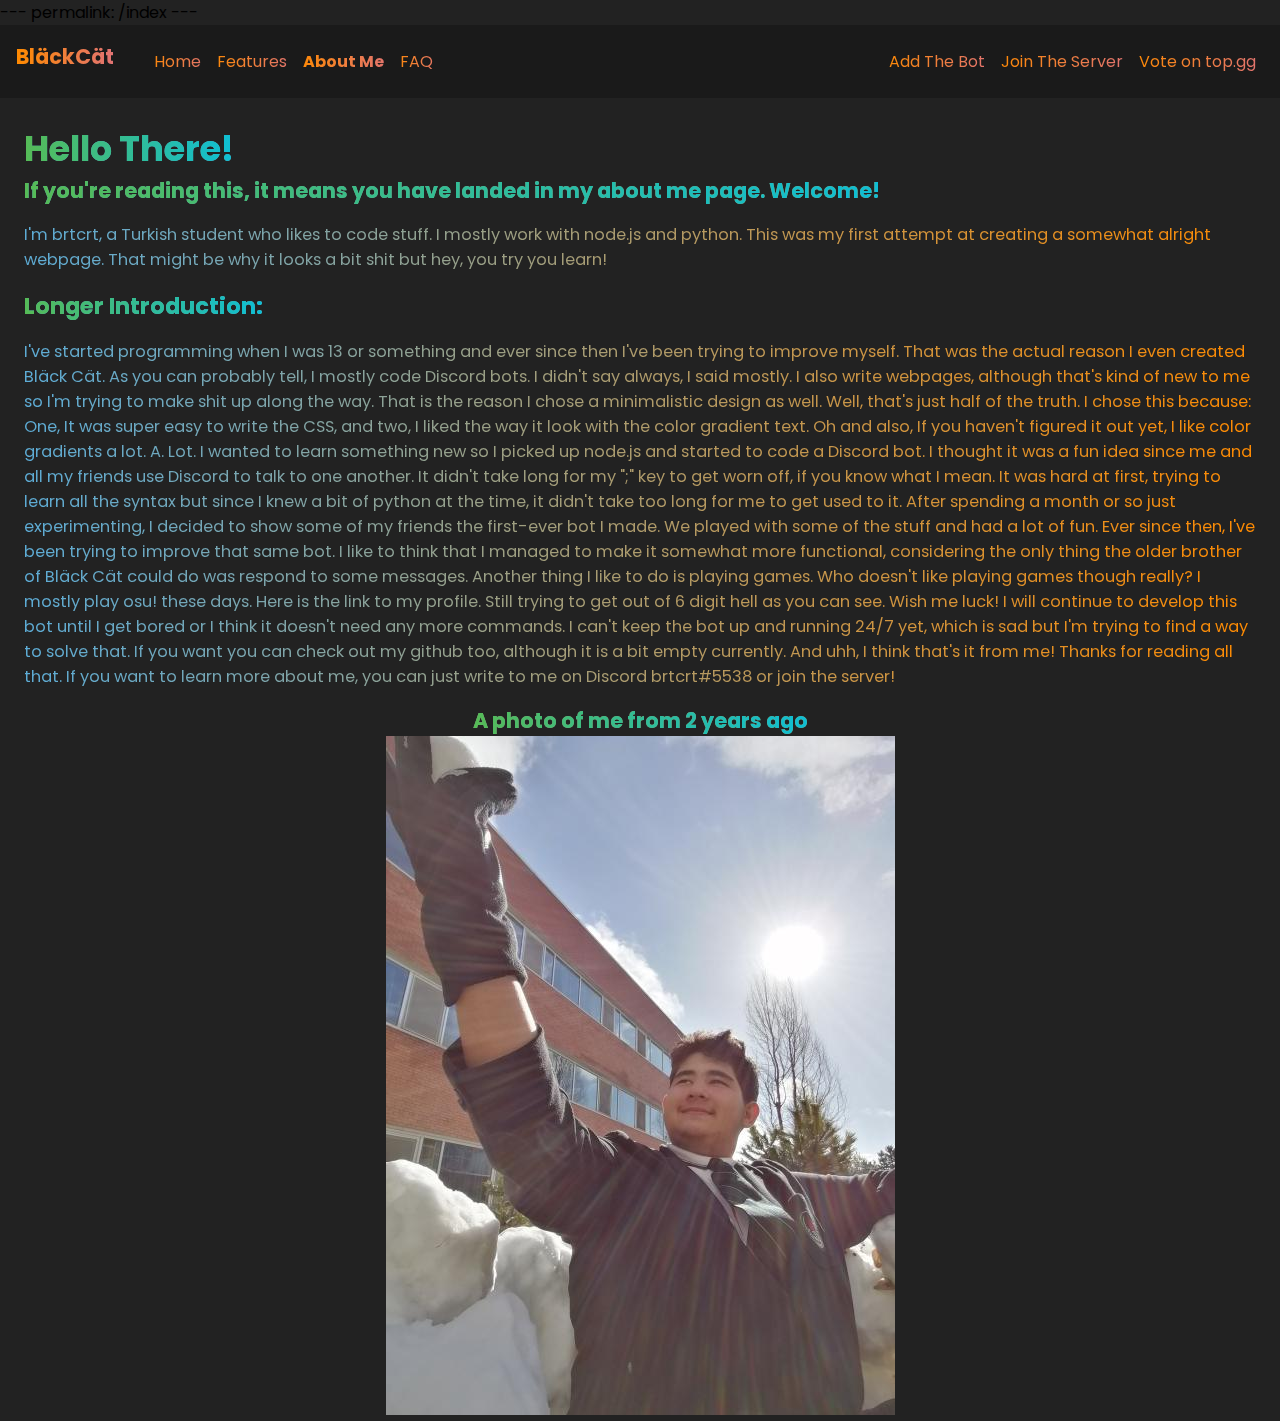
==== about.html @ ab4aa780 "Update about.html" ====
---
permalink: /index
---
<!DOCTYPE html>
<html lang="en">
    <head>
        <meta charset="UTF-8">
        <meta http-equiv="X-UA-Compatible" content="IE=edge">
        <meta name="viewport" content="width=device-width, initial-scale=1.0">
        <title>Bläck Cät Discord Bot</title>
        <link rel="stylesheet" href="css/about.css">
        <link rel = "icon" href ="images/logo-circle.png"> 
    </head>
<body>
        <div class="navbar">
            <div class="container">
                <a class="logo" href="index.html">Bläck<span>Cät</span></a>
                <img id="mobile-cta" class="mobile-menu" src="./images/whitemenu.svg" alt="Open Navigation Menu">
                <nav>
                    <img id="mobile-exit" class="mobile-menu-exit" src="./images/exit.svg" alt="Close Navigation Menu">

                    <ul class="primary-nav">
                        <li ><a href="index.html">Home</a></li>
                        <li><a href="features.html">Features</a></li>
                        <li class="current"><a href="about.html">About Me</a></li>
                        <li><a href="faq.html">FAQ</a></li>
                    </ul>

                    <ul class="secondary-nav">
                        <li class="add-link"><a href="https://discord.com/oauth2/authorize?client_id=670266777015549980&scope=bot&permissions=8">Add The Bot</a></li>
                        <li><a href="https://discord.gg/jXQvBj4tup">Join The Server</a></li>
                        <li><a href="https://top.gg/bot/670266777015549980">Vote on top.gg</a></li>
                    </ul>
                </nav>
            </div>
        </div>

        
        <section class="about">
            <div class="container-about">
                <a href="https://www.youtube.com/watch?v=rEq1Z0bjdwc" class="hello-link">
                    <h1 class="about-title">
                        Hello There!
                    </h1><br>
                </a>
                <h3 class="about-subtitle">
                    If you're reading this, it means you have landed in my about me page. Welcome!
                </h3>
                <p class="about-short">
                    I'm brtcrt, a Turkish student who likes to code stuff. 
                    I mostly work with node.js and python.
                    This was my first attempt at creating a somewhat alright webpage.
                    That might be why it looks a bit shit but hey, you try you learn!
                </p>
                <h4 class="long-about-title">
                    Longer Introduction:
                </h4>
                <p class="about-long">
                    I've started programming when I was 13 or something and ever since then I've been trying to improve myself.
                    That was the actual reason I even created Bläck Cät. 
                    As you can probably tell, I mostly code Discord bots.
                    I didn't say always, I said mostly.
                    I also write webpages, although that's kind of new to me so I'm trying to make shit up along the way.
                    That is the reason I chose a minimalistic design as well. Well, that's just half of the truth. I chose this because:
                    One, It was super easy to write the CSS, and two, I liked the way it look with the color gradient text.
                    Oh and also, If you haven't figured it out yet, I like color gradients a lot. A. Lot.
                    I wanted to learn something new so I picked up node.js and started to code a Discord bot.
                    I thought it was a fun idea since me and all my friends use Discord to talk to one another.
                    It didn't take long for my ";" key to get worn off, if you know what I mean.
                    It was hard at first, trying to learn all the syntax but since I knew a bit of python at the time, it didn't take too long for me to get used to it.
                    After spending a month or so just experimenting, I decided to show some of my friends the first-ever bot I made. 
                    We played with some of the stuff and had a lot of fun.
                    Ever since then, I've been trying to improve that same bot.
                    I like to think that I managed to make it somewhat more functional, considering the only thing the older brother of Bläck Cät could do was
                    respond to some messages.
                    Another thing I like to do is playing games. Who doesn't like playing games though really?
                    I mostly play osu! these days. <a href="https://osu.ppy.sh/users/14934074">Here is the link to my profile.</a>
                    Still trying to get out of 6 digit hell as you can see. Wish me luck!
                    I will continue to develop this bot until I get bored or I think it doesn't need any more commands.
                    I can't keep the bot up and running 24/7 yet, which is sad but I'm trying to find a way to solve that.
                    If you want you can check out <a href="https://github.com/brtcrt">my github</a> too, although it is a bit empty currently.
                    And uhh, I think that's it from me! Thanks for reading all that.
                    If you want to learn more about me, you can just write to me on Discord brtcrt#5538 or <a class="link-server" href="https://discord.com/invite/jXQvBj4tup">join the server!</a>
                </p>
                <div class="photo">
                    <h3 class="photo-caption">A photo of me from 2 years ago</h3><br>
                    <a href="https://www.youtube.com/watch?v=5PWqt2Wg-us">
                        <img class="photo-image" src="./images/Güzel İnsan.jpeg" alt="A photo of me!">
                    </a>
                    
                </div>
                
            </div>
        </section>

        <script>

            const mobileBtn = document.getElementById("mobile-cta")
                nav = document.querySelector("nav")
                mobileBtnExit = document.getElementById("mobile-exit");

            mobileBtn.addEventListener("click", () => {
                nav.classList.add("menu-btn");
            });

            mobileBtnExit.addEventListener("click", () => {
                nav.classList.remove("menu-btn");
            });

        </script>
</body>
</html>
---- css/about.css ----
@import url("https://fonts.googleapis.com/css2?family=Poppins:wght@400;700&display=swap");
:root {
  --primary-color: #5a5a5a
;
}

body {
  background: #222222;
  margin: 0;
  font-family: "Poppins";
}

.navbar {
  background: #1a1a1a;
  padding: 1em;
}

.navbar .logo {
  text-decoration: none;
  font-weight: bold;
  background: -webkit-gradient(linear, left top, right top, from(#ff8a00), to(#e17374));
  background: linear-gradient(to right, #ff8a00 0%, #e17374 100%);
  background-clip: text;
  -webkit-background-clip: text;
  -webkit-text-fill-color: transparent;
  font-size: 1.3em;
}

.navbar .logo span {
  color: var(--primary-color);
}

.navbar nav {
  display: none;
}

.navbar .container {
  display: -webkit-box;
  display: -ms-flexbox;
  display: flex;
  place-content: space-between;
}

.navbar .mobile-menu {
  cursor: pointer;
}

a {
  color: #444444;
}

ul {
  list-style-type: none;
  margin: 0;
  padding: 0;
}

.about {
  padding-top: 1.5em;
  margin: 1em,1em;
  padding-right: 1.5em;
  margin-left: 1.5em;
}

.about .container-about {
  background: -webkit-gradient(linear, left top, right top, from(#5dacd6), to(#ff8a00));
  background: linear-gradient(to right, #5dacd6 0%, #ff8a00 100%);
  background-clip: text;
  -webkit-background-clip: text;
  -webkit-text-fill-color: transparent;
}

.about .hello-link {
  display: inline;
  text-decoration: none;
}

.about .about-title {
  font-size: 2.2em;
  display: inline;
  background: -webkit-gradient(linear, left top, right top, from(#56bb56), to(#0ebed5));
  background: linear-gradient(to right, #56bb56 0%, #0ebed5 100%);
  background-clip: text;
  -webkit-background-clip: text;
  -webkit-text-fill-color: transparent;
}

.about .about-subtitle {
  font-size: 1.3em;
  display: inline;
  background: -webkit-gradient(linear, left top, right top, from(#56bb56), to(#0ebed5));
  background: linear-gradient(to right, #56bb56 0%, #0ebed5 100%);
  background-clip: text;
  -webkit-background-clip: text;
  -webkit-text-fill-color: transparent;
}

.about .long-about-title {
  font-size: 1.4em;
  display: inline;
  background: -webkit-gradient(linear, left top, right top, from(#56bb56), to(#0ebed5));
  background: linear-gradient(to right, #56bb56 0%, #0ebed5 100%);
  background-clip: text;
  -webkit-background-clip: text;
  -webkit-text-fill-color: transparent;
}

.about .photo-caption {
  font-size: 1.3em;
  padding-top: 1.5em;
  display: inline;
  background: -webkit-gradient(linear, left top, right top, from(#56bb56), to(#0ebed5));
  background: linear-gradient(to right, #56bb56 0%, #0ebed5 100%);
  background-clip: text;
  -webkit-background-clip: text;
  -webkit-text-fill-color: transparent;
}

.about p {
  font-size: 1.02em;
  text-decoration: underline;
}

.about .photo {
  text-align: center;
}

.about .photo .photo-image {
  width: auto;
}

nav.menu-btn {
  display: block;
}

nav {
  position: fixed;
  z-index: 999;
  width: 66%;
  right: 0;
  top: 0;
  background-color: #131313;
  height: 100vh;
  padding: 1em;
}

nav ul.primary-nav {
  margin-top: 4em;
}

nav ul.primary-nav li a {
  background: -webkit-gradient(linear, left top, right top, from(#ff8a00), to(#e17374));
  background: linear-gradient(to right, #ff8a00 0%, #e17374 100%);
  background-clip: text;
  -webkit-background-clip: text;
  -webkit-text-fill-color: transparent;
  text-decoration: none;
  display: block;
  padding: .5em;
  font-size: 1.3em;
  text-align: right;
}

nav ul.primary-nav li a:hover {
  font-weight: bold;
}

nav ul.secondary-nav {
  margin-top: 0em;
}

nav ul.secondary-nav li a {
  background: -webkit-gradient(linear, left top, right top, from(#ff8a00), to(#e17374));
  background: linear-gradient(to right, #ff8a00 0%, #e17374 100%);
  background-clip: text;
  -webkit-background-clip: text;
  -webkit-text-fill-color: transparent;
  text-decoration: none;
  display: block;
  padding: .5em;
  font-size: 1.3em;
  text-align: right;
}

nav ul.secondary-nav li a:hover {
  font-weight: bold;
}

.mobile-menu-exit {
  float: right;
  margin: .5em;
  margin-bottom: 1em;
  cursor: pointer;
}

@media only screen and (min-width: 769px) {
  .mobile-menu, .mobile-menu-exit {
    display: none;
  }
  .navbar.container {
    display: -ms-grid;
    display: grid;
    -ms-grid-columns: 180px auto;
        grid-template-columns: 180px auto;
  }
  .navbar nav {
    display: -webkit-box;
    display: -ms-flexbox;
    display: flex;
    -webkit-box-pack: justify;
        -ms-flex-pack: justify;
            justify-content: space-between;
    background: none;
    position: unset;
    height: auto;
    width: 100%;
    padding: 0;
  }
  .navbar nav ul {
    display: -webkit-box;
    display: -ms-flexbox;
    display: flex;
    margin: 0;
  }
  .navbar nav ul li a {
    background: -webkit-gradient(linear, left top, right top, from(#ff8a00), to(#e17374));
    background: linear-gradient(to right, #ff8a00 0%, #e17374 100%);
    background-clip: text;
    -webkit-background-clip: text;
    -webkit-text-fill-color: transparent;
    display: inline-block;
    font-size: 1em;
    padding: .1em, 1em;
  }
  .navbar nav ul.primary-nav {
    padding-left: 2em;
  }
  .navbar nav ul.primary-nav li.current a {
    font-weight: bold;
  }
}
/*# sourceMappingURL=about.css.map */
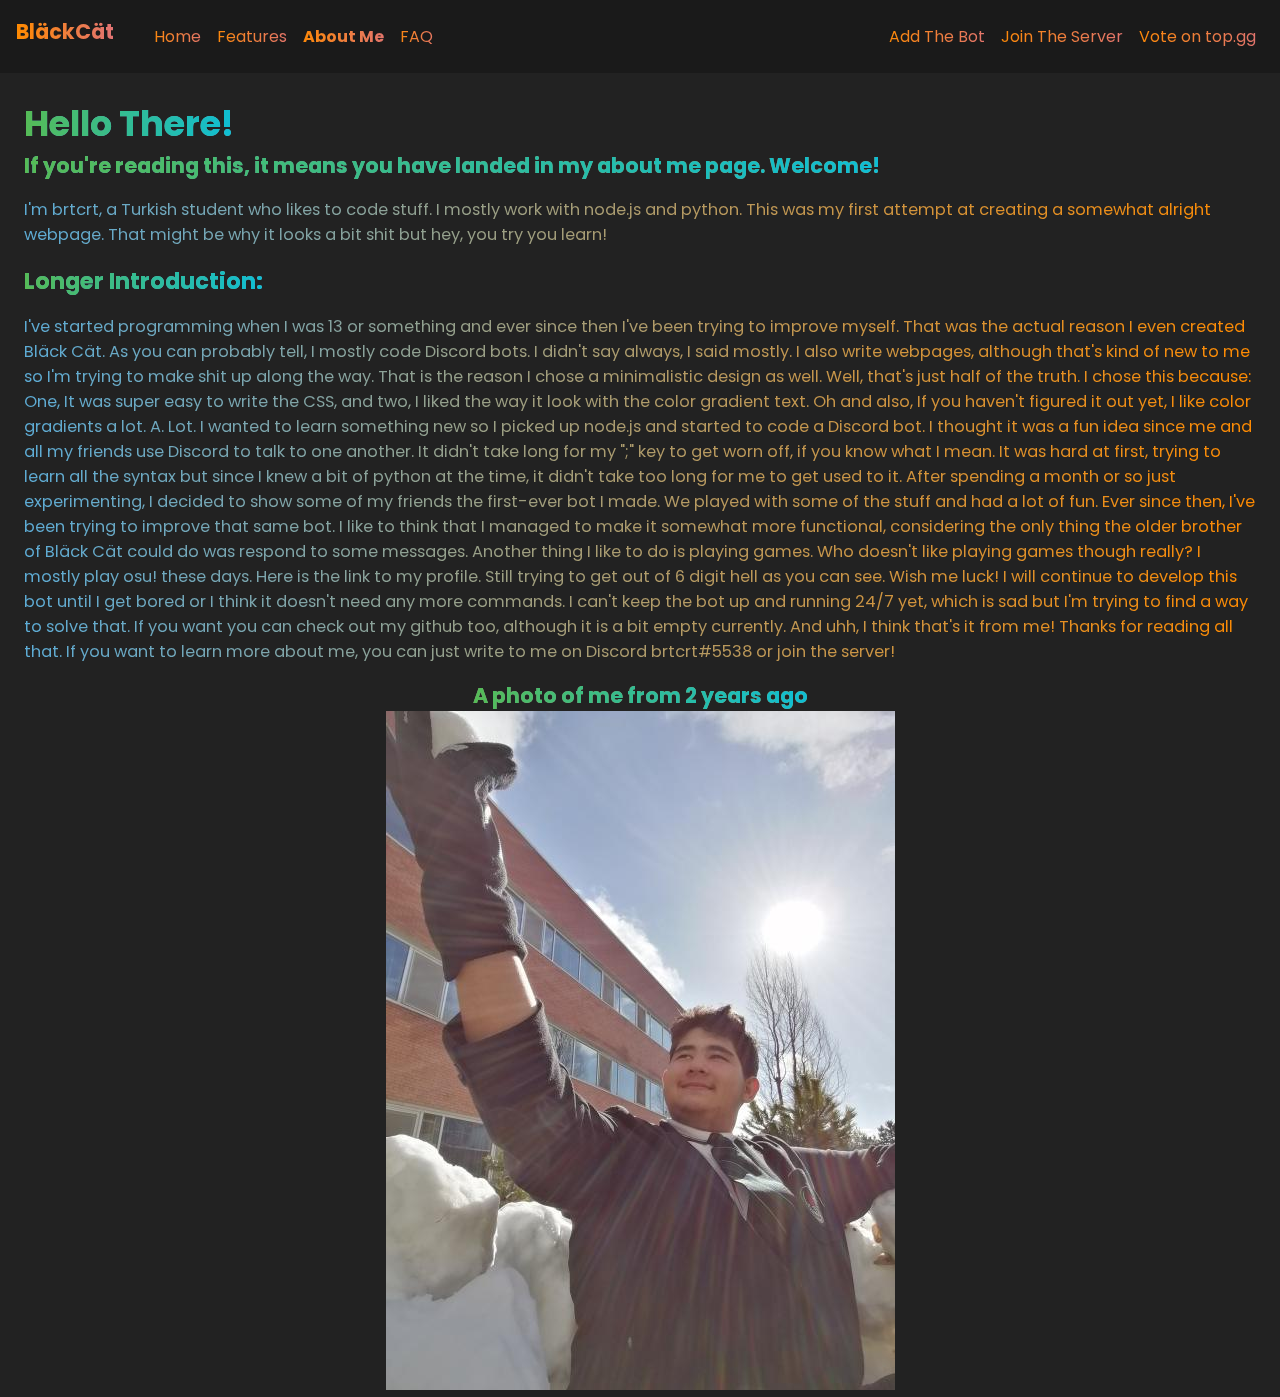
==== commit 2a0ad8e2: "Update about.html" ====
--- a/about.html
+++ b/about.html
@@ -1,6 +1,3 @@
----
-permalink: /index
----
 <!DOCTYPE html>
 <html lang="en">
     <head>
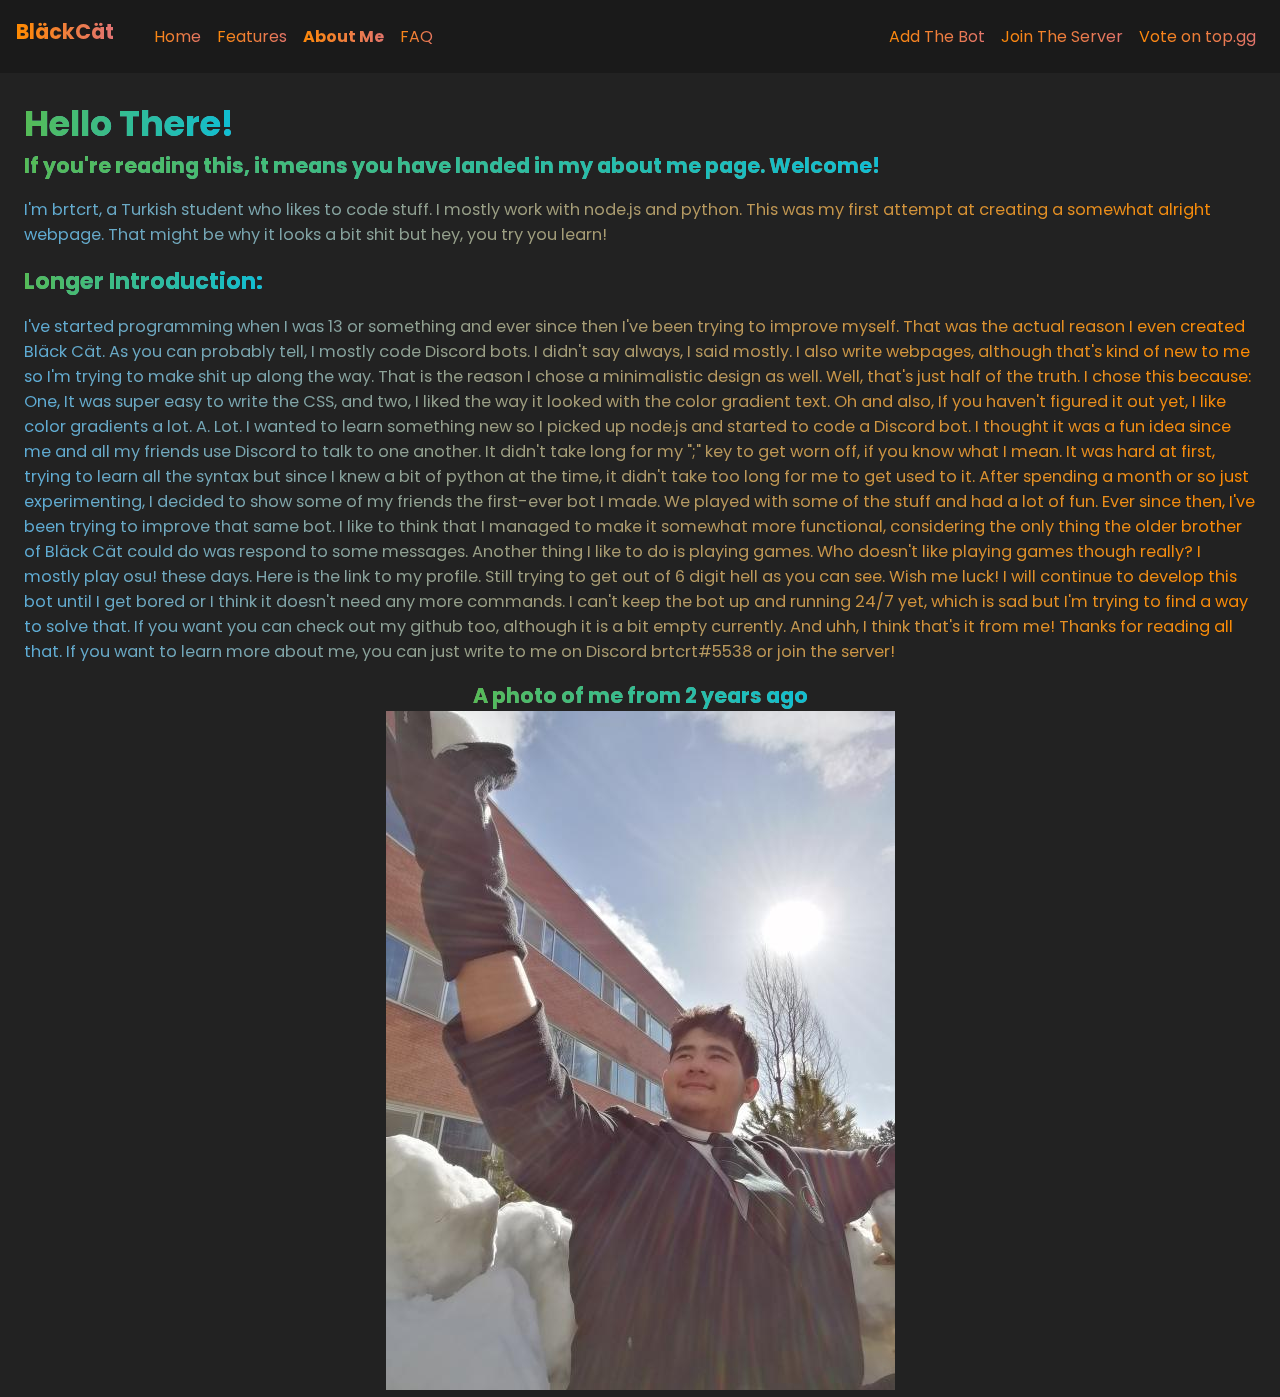
==== commit 9edd0fbe: "Testing something out" ====
--- a/about.html
+++ b/about.html
@@ -59,7 +59,7 @@
                     I didn't say always, I said mostly.
                     I also write webpages, although that's kind of new to me so I'm trying to make shit up along the way.
                     That is the reason I chose a minimalistic design as well. Well, that's just half of the truth. I chose this because:
-                    One, It was super easy to write the CSS, and two, I liked the way it look with the color gradient text.
+                    One, It was super easy to write the CSS, and two, I liked the way it looked with the color gradient text.
                     Oh and also, If you haven't figured it out yet, I like color gradients a lot. A. Lot.
                     I wanted to learn something new so I picked up node.js and started to code a Discord bot.
                     I thought it was a fun idea since me and all my friends use Discord to talk to one another.
@@ -106,4 +106,4 @@
 
         </script>
 </body>
-</html>
+</html>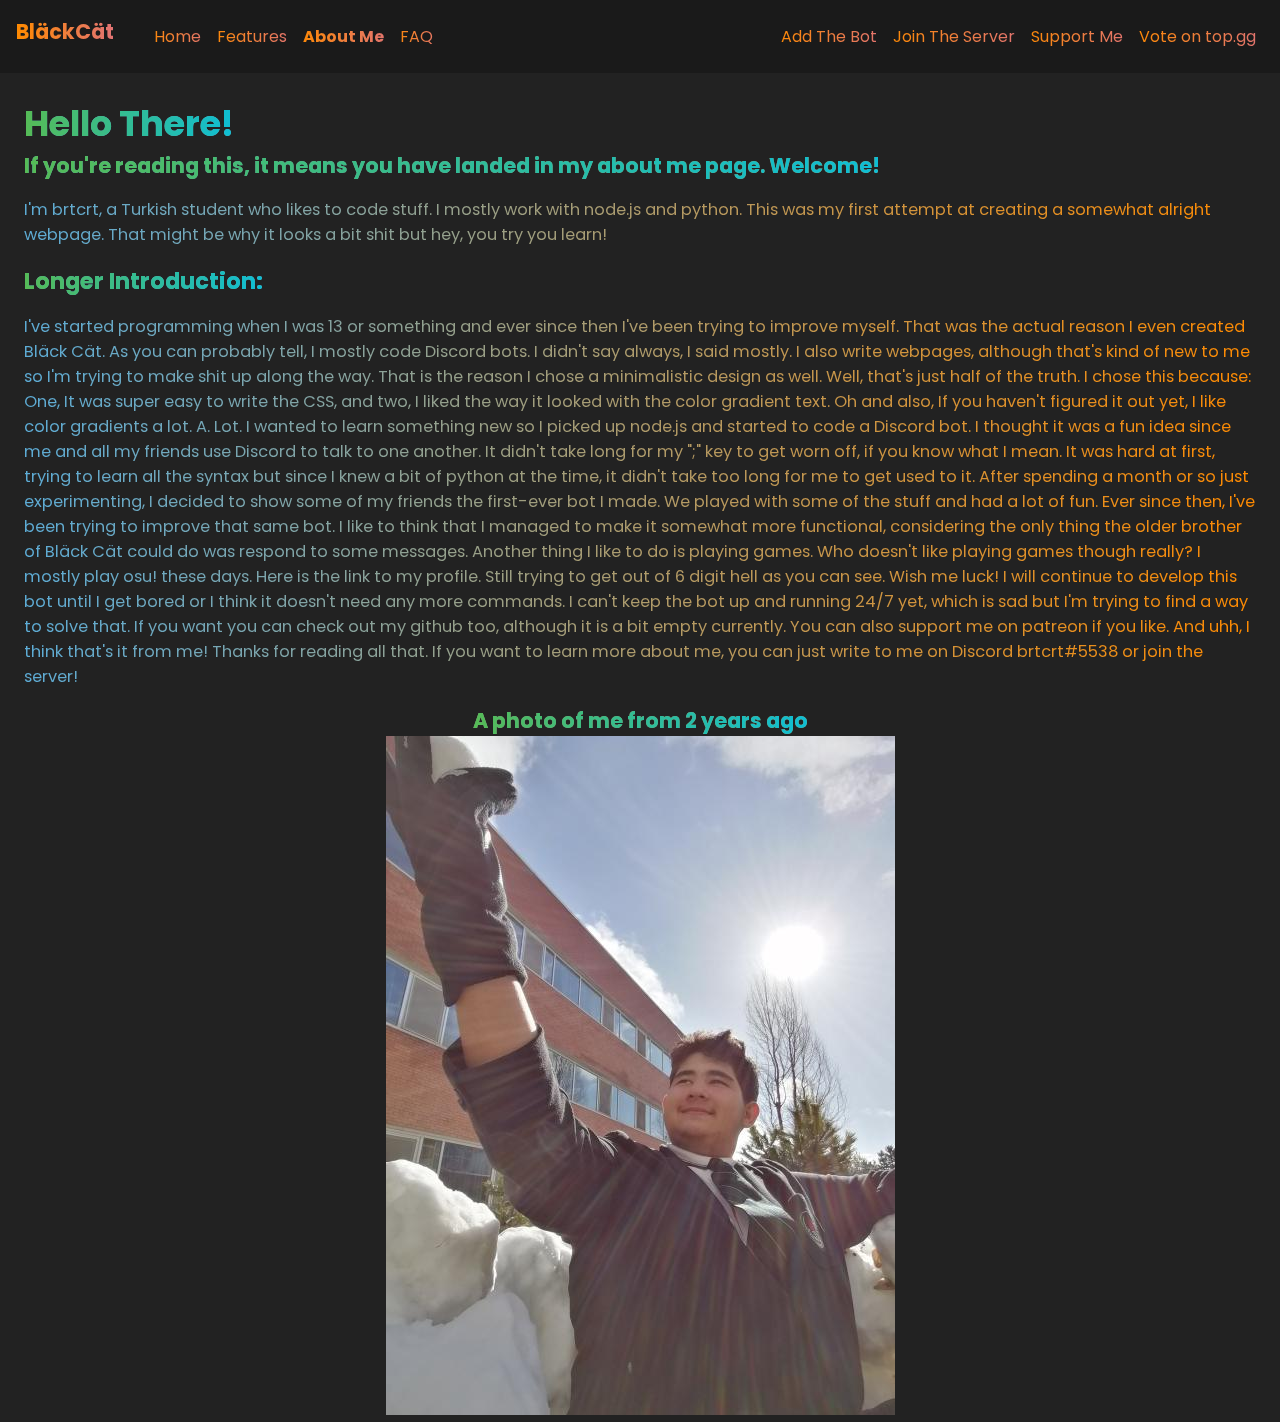
==== commit f94e7aec: "Added a support me button." ====
--- a/about.html
+++ b/about.html
@@ -26,6 +26,7 @@
                     <ul class="secondary-nav">
                         <li class="add-link"><a href="https://discord.com/oauth2/authorize?client_id=670266777015549980&scope=bot&permissions=8">Add The Bot</a></li>
                         <li><a href="https://discord.gg/jXQvBj4tup">Join The Server</a></li>
+                        <li><a href="https://www.patreon.com/brtcrt">Support Me</a></li>
                         <li><a href="https://top.gg/bot/670266777015549980">Vote on top.gg</a></li>
                     </ul>
                 </nav>
@@ -76,6 +77,7 @@
                     I will continue to develop this bot until I get bored or I think it doesn't need any more commands.
                     I can't keep the bot up and running 24/7 yet, which is sad but I'm trying to find a way to solve that.
                     If you want you can check out <a href="https://github.com/brtcrt">my github</a> too, although it is a bit empty currently.
+                    You can also support me on <a href="">patreon</a> if you like.
                     And uhh, I think that's it from me! Thanks for reading all that.
                     If you want to learn more about me, you can just write to me on Discord brtcrt#5538 or <a class="link-server" href="https://discord.com/invite/jXQvBj4tup">join the server!</a>
                 </p>
@@ -106,4 +108,4 @@
 
         </script>
 </body>
-</html>+</html>
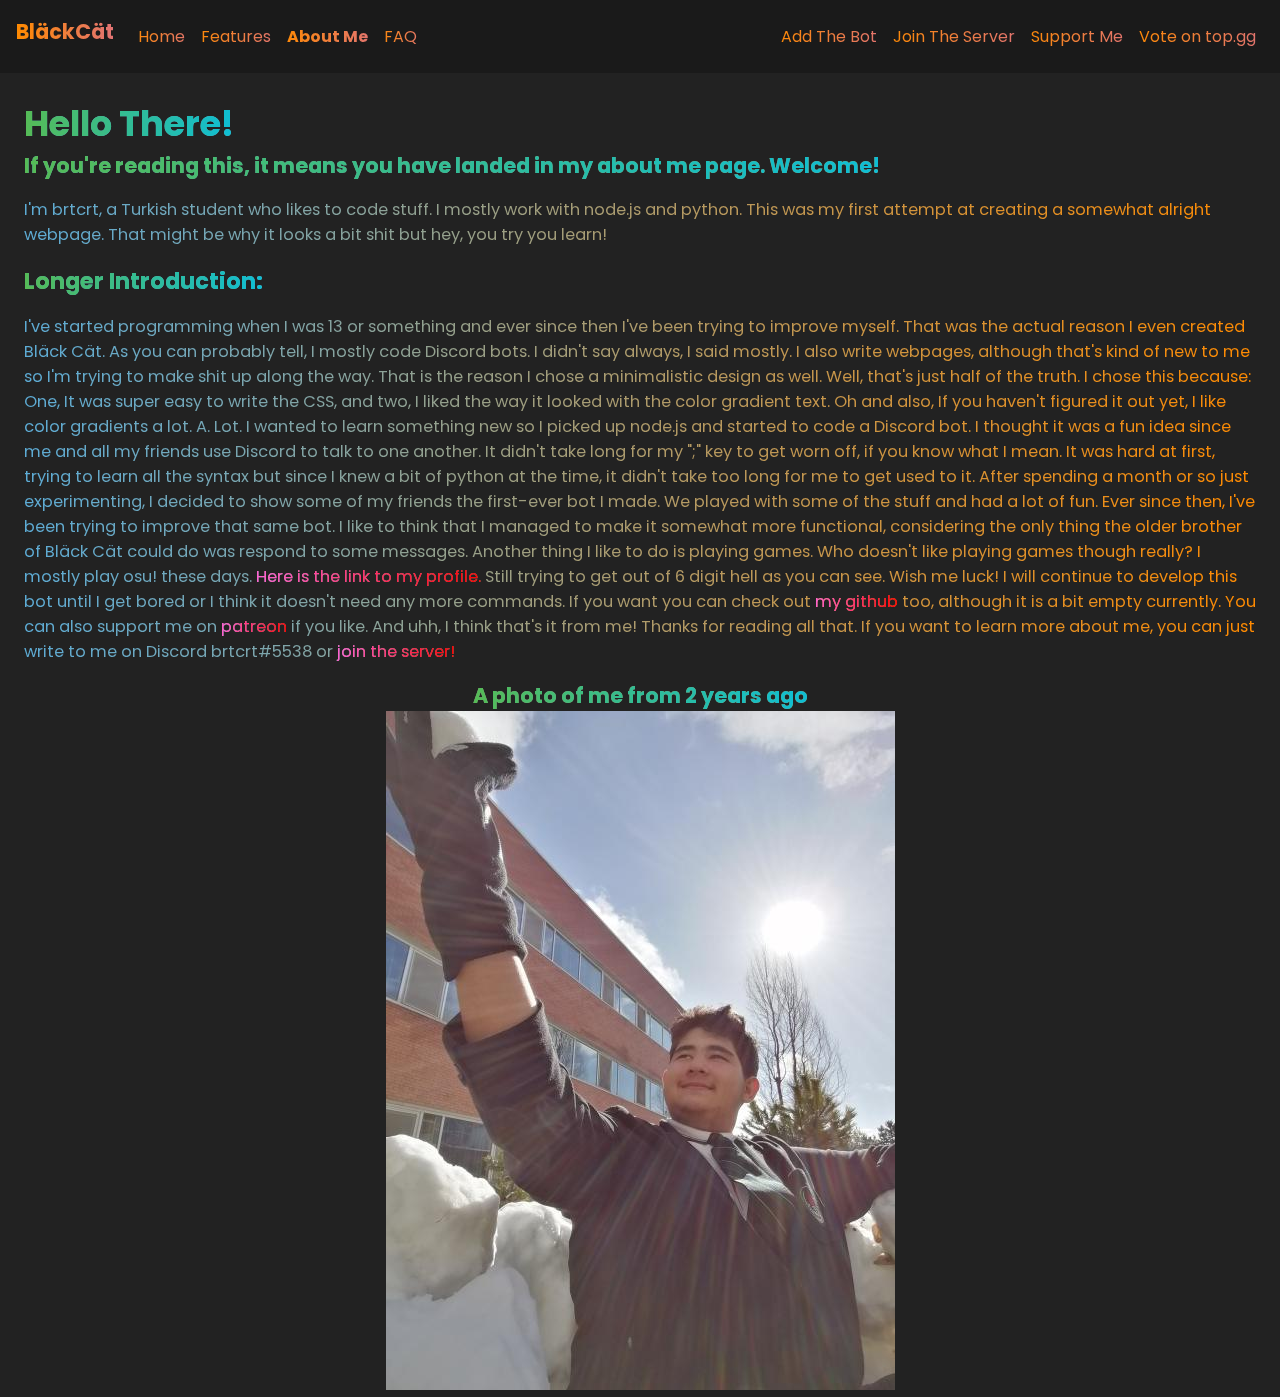
==== commit a02f8e72: "Fixed some links and infos" ====
--- a/about.html
+++ b/about.html
@@ -75,9 +75,8 @@
                     I mostly play osu! these days. <a href="https://osu.ppy.sh/users/14934074">Here is the link to my profile.</a>
                     Still trying to get out of 6 digit hell as you can see. Wish me luck!
                     I will continue to develop this bot until I get bored or I think it doesn't need any more commands.
-                    I can't keep the bot up and running 24/7 yet, which is sad but I'm trying to find a way to solve that.
                     If you want you can check out <a href="https://github.com/brtcrt">my github</a> too, although it is a bit empty currently.
-                    You can also support me on <a href="">patreon</a> if you like.
+                    You can also support me on <a href="https://www.patreon.com/brtcrt">patreon</a> if you like.
                     And uhh, I think that's it from me! Thanks for reading all that.
                     If you want to learn more about me, you can just write to me on Discord brtcrt#5538 or <a class="link-server" href="https://discord.com/invite/jXQvBj4tup">join the server!</a>
                 </p>
--- a/css/about.css
+++ b/css/about.css
@@ -121,12 +121,17 @@
   text-decoration: underline;
 }
 
+.about .about-long a {
+  display: inline;
+  background: -webkit-gradient(linear, left top, right top, from(#ff61d2), to(#ff0000));
+  background: linear-gradient(to right, #ff61d2 0%, #ff0000 100%);
+  background-clip: text;
+  -webkit-background-clip: text;
+  -webkit-text-fill-color: transparent;
+}
+
 .about .photo {
-  text-align: center;
-}
-
-.about .photo .photo-image {
-  width: auto;
+  display: none;
 }
 
 nav.menu-btn {
@@ -193,7 +198,14 @@
   cursor: pointer;
 }
 
-@media only screen and (min-width: 769px) {
+@media only screen and (min-width: 984px) {
+  .about .photo {
+    display: block;
+    text-align: center;
+  }
+  .about .photo .photo-image {
+    width: auto;
+  }
   .mobile-menu, .mobile-menu-exit {
     display: none;
   }
@@ -233,7 +245,7 @@
     padding: .1em, 1em;
   }
   .navbar nav ul.primary-nav {
-    padding-left: 2em;
+    padding-left: 1em;
   }
   .navbar nav ul.primary-nav li.current a {
     font-weight: bold;
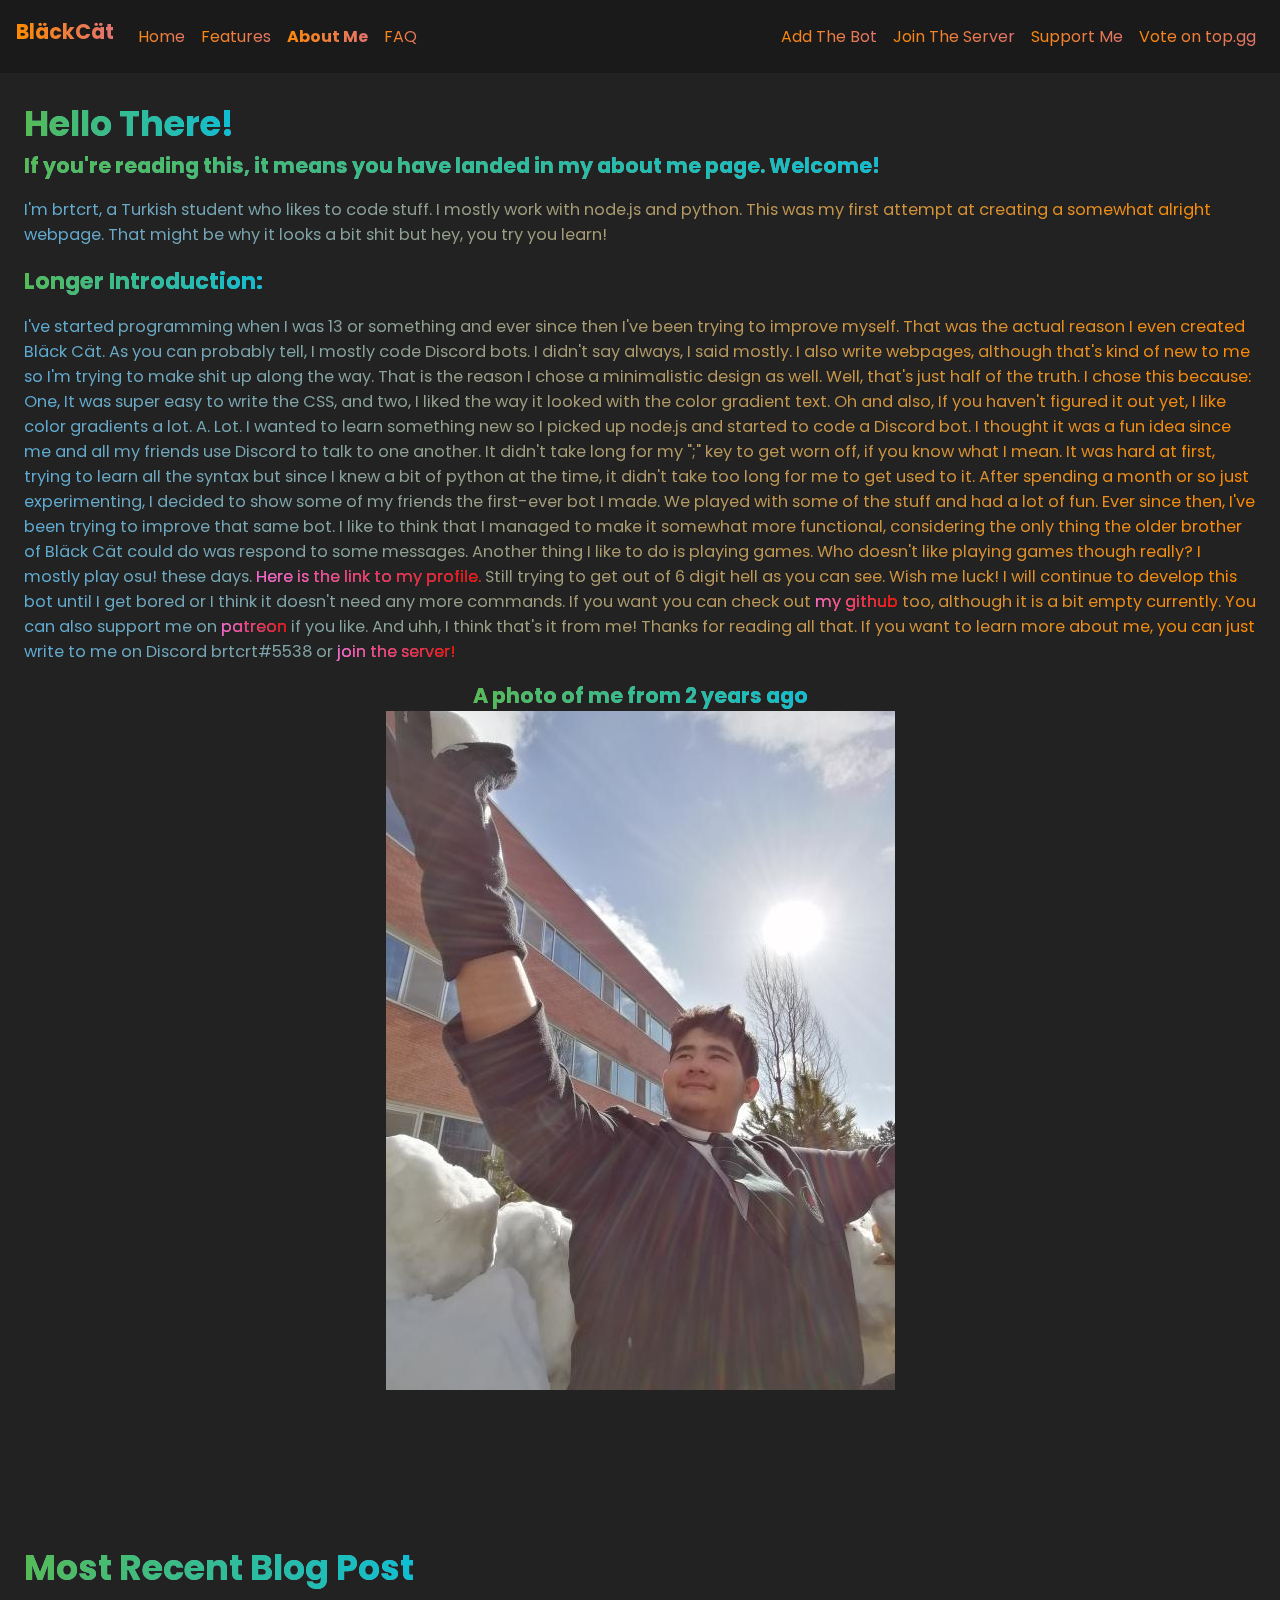
==== commit 43ab57a4: "Integrated medium.com into about me" ====
--- a/about.html
+++ b/about.html
@@ -91,8 +91,21 @@
             </div>
         </section>
 
-        <script>
-
+        <section class="blog">
+            <div class="container-about">
+                <h2 class="about-title">
+                    <a href="https://medium.com/@brtcrt/">
+                        Most Recent Blog Post <br>
+                    </a>
+                </h2>
+                <div class="latest-post-container">
+                    <h3 class="long-about-title" id="post-title"></h3>
+                    <div class="container-post" id="post-content"></div>
+                </div>
+                
+            </div>
+        </section>
+        <script type="text/javascript">
             const mobileBtn = document.getElementById("mobile-cta")
                 nav = document.querySelector("nav")
                 mobileBtnExit = document.getElementById("mobile-exit");
@@ -106,5 +119,20 @@
             });
 
         </script>
+        <script type="text/javascript">
+            async function getMedium() {
+                const url = "https://rsstojson.com/v1/api/?rss_url=https://medium.com/feed/@brtcrt"
+                let response = await fetch(url);
+                if (response.ok) {
+                    let json = await response.json();
+                    console.log(json);
+                    let latestPost = json.rss.channel[0].item[0];
+                    document.getElementById("post-title").innerHTML = latestPost.title;
+                    document.getElementById("post-content").innerHTML = latestPost["content:encoded"][0];
+                };
+            };
+            getMedium();
+        </script>
+
 </body>
 </html>
--- a/css/about.css
+++ b/css/about.css
@@ -132,6 +132,65 @@
 
 .about .photo {
   display: none;
+}
+
+.blog {
+  margin-top: 4em;
+  padding-top: 5em;
+  margin: 1em,1em;
+  padding-right: 1.5em;
+  margin-left: 1.5em;
+}
+
+.blog .container-about {
+  background: -webkit-gradient(linear, left top, right top, from(#5dacd6), to(#ff8a00));
+  background: linear-gradient(to right, #5dacd6 0%, #ff8a00 100%);
+  background-clip: text;
+  -webkit-background-clip: text;
+  -webkit-text-fill-color: transparent;
+}
+
+.blog .about-title {
+  font-size: 2.2em;
+  display: inline;
+  background: -webkit-gradient(linear, left top, right top, from(#56bb56), to(#0ebed5));
+  background: linear-gradient(to right, #56bb56 0%, #0ebed5 100%);
+  background-clip: text;
+  -webkit-background-clip: text;
+  -webkit-text-fill-color: transparent;
+}
+
+.blog .long-about-title {
+  font-size: 1.4em;
+  display: inline;
+  background: -webkit-gradient(linear, left top, right top, from(#56bb56), to(#0ebed5));
+  background: linear-gradient(to right, #56bb56 0%, #0ebed5 100%);
+  background-clip: text;
+  -webkit-background-clip: text;
+  -webkit-text-fill-color: transparent;
+}
+
+.blog p {
+  font-size: 1.02em;
+  text-decoration: underline;
+}
+
+.blog .latest-post-container {
+  padding-left: 2em;
+  padding-bottom: 4em;
+}
+
+.blog .latest-post-container .container-post {
+  padding-left: 1em;
+}
+
+.blog .container-post a {
+  display: inline;
+  background: -webkit-gradient(linear, left top, right top, from(#ff61d2), to(#ff0000));
+  background: linear-gradient(to right, #ff61d2 0%, #ff0000 100%);
+  background-clip: text;
+  -webkit-background-clip: text;
+  -webkit-text-fill-color: transparent;
 }
 
 nav.menu-btn {
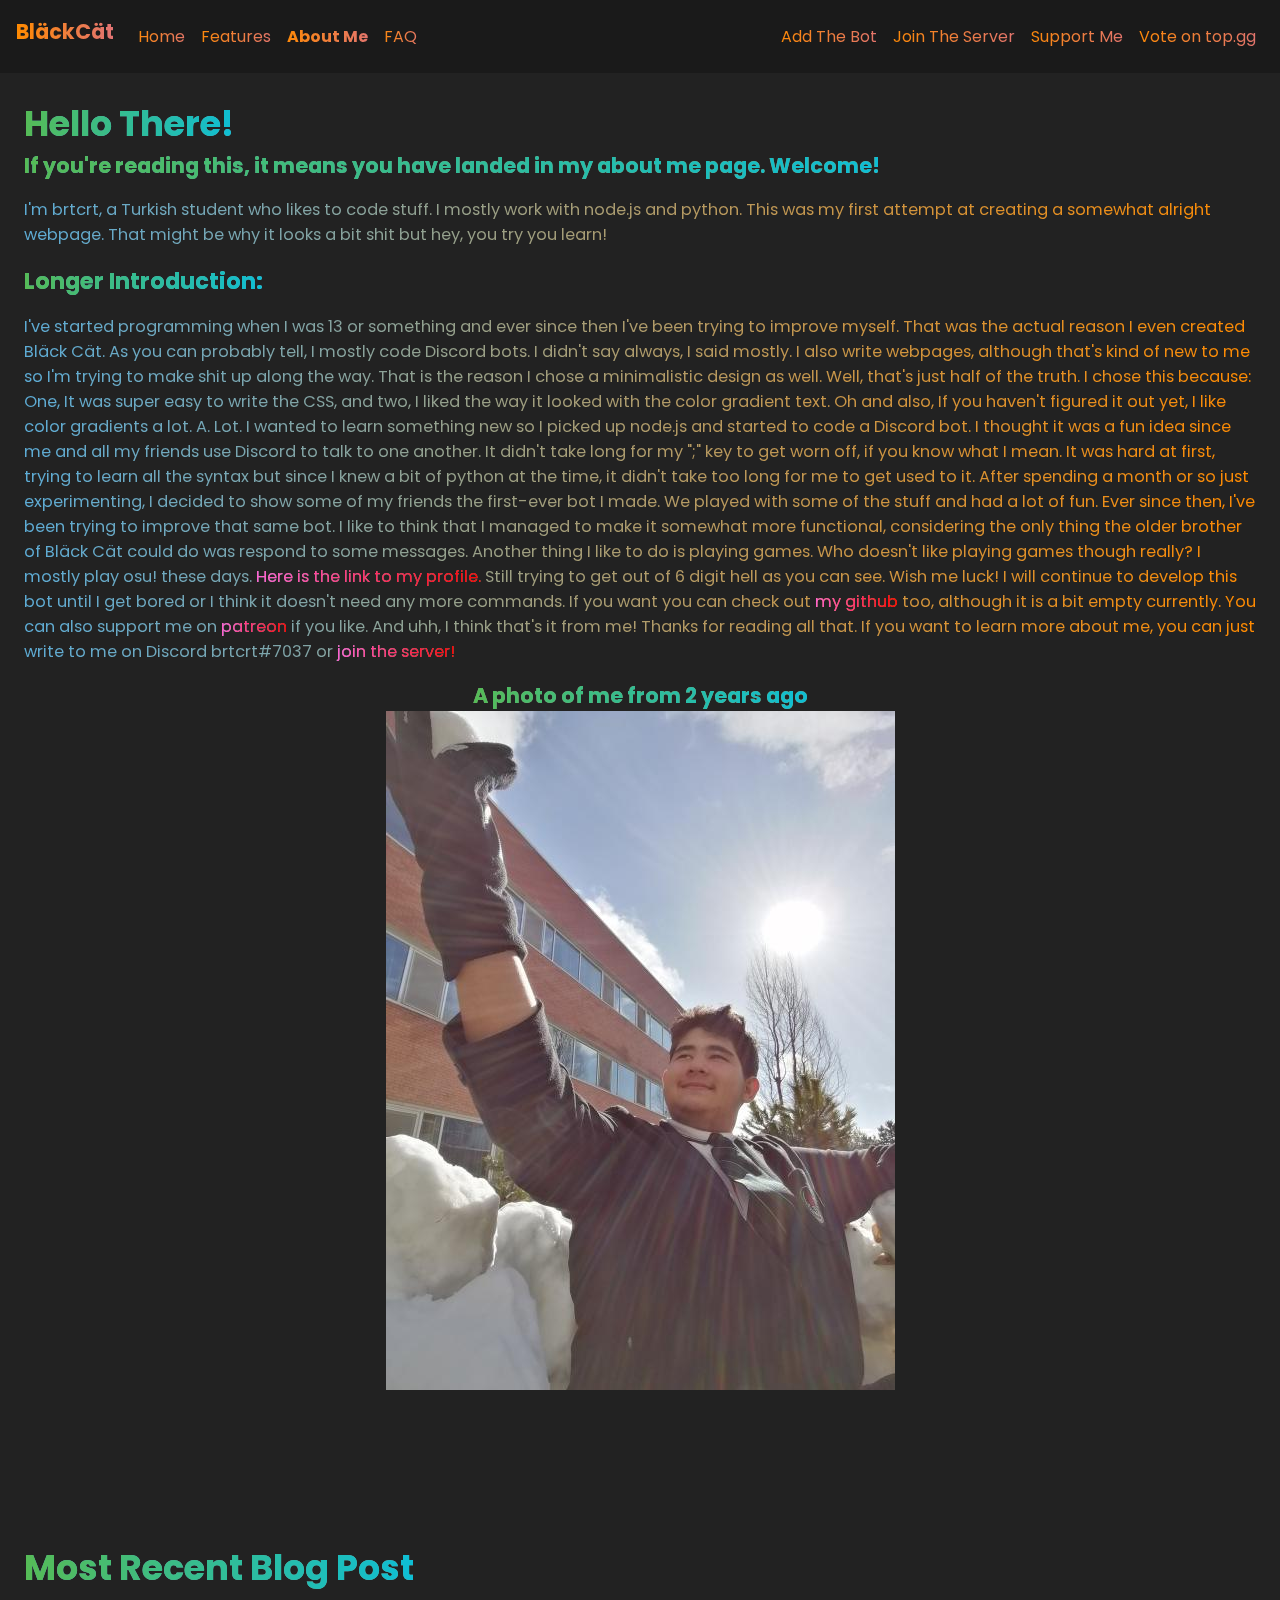
==== commit 5322b6ba: "Fixed a small mistake" ====
--- a/about.html
+++ b/about.html
@@ -1,138 +1,171 @@
 <!DOCTYPE html>
 <html lang="en">
-    <head>
-        <meta charset="UTF-8">
-        <meta http-equiv="X-UA-Compatible" content="IE=edge">
-        <meta name="viewport" content="width=device-width, initial-scale=1.0">
-        <title>Bläck Cät Discord Bot</title>
-        <link rel="stylesheet" href="css/about.css">
-        <link rel = "icon" href ="images/logo-circle.png"> 
-    </head>
-<body>
-        <div class="navbar">
-            <div class="container">
-                <a class="logo" href="index.html">Bläck<span>Cät</span></a>
-                <img id="mobile-cta" class="mobile-menu" src="./images/whitemenu.svg" alt="Open Navigation Menu">
-                <nav>
-                    <img id="mobile-exit" class="mobile-menu-exit" src="./images/exit.svg" alt="Close Navigation Menu">
+  <head>
+    <meta charset="UTF-8" />
+    <meta http-equiv="X-UA-Compatible" content="IE=edge" />
+    <meta name="viewport" content="width=device-width, initial-scale=1.0" />
+    <title>Bläck Cät Discord Bot</title>
+    <link rel="stylesheet" href="css/about.css" />
+    <link rel="icon" href="images/logo-circle.png" />
+  </head>
+  <body>
+    <div class="navbar">
+      <div class="container">
+        <a class="logo" href="index.html">Bläck<span>Cät</span></a>
+        <img
+          id="mobile-cta"
+          class="mobile-menu"
+          src="./images/whitemenu.svg"
+          alt="Open Navigation Menu"
+        />
+        <nav>
+          <img
+            id="mobile-exit"
+            class="mobile-menu-exit"
+            src="./images/exit.svg"
+            alt="Close Navigation Menu"
+          />
 
-                    <ul class="primary-nav">
-                        <li ><a href="index.html">Home</a></li>
-                        <li><a href="features.html">Features</a></li>
-                        <li class="current"><a href="about.html">About Me</a></li>
-                        <li><a href="faq.html">FAQ</a></li>
-                    </ul>
+          <ul class="primary-nav">
+            <li><a href="index.html">Home</a></li>
+            <li><a href="features.html">Features</a></li>
+            <li class="current"><a href="about.html">About Me</a></li>
+            <li><a href="faq.html">FAQ</a></li>
+          </ul>
 
-                    <ul class="secondary-nav">
-                        <li class="add-link"><a href="https://discord.com/oauth2/authorize?client_id=670266777015549980&scope=bot&permissions=8">Add The Bot</a></li>
-                        <li><a href="https://discord.gg/jXQvBj4tup">Join The Server</a></li>
-                        <li><a href="https://www.patreon.com/brtcrt">Support Me</a></li>
-                        <li><a href="https://top.gg/bot/670266777015549980">Vote on top.gg</a></li>
-                    </ul>
-                </nav>
-            </div>
+          <ul class="secondary-nav">
+            <li class="add-link">
+              <a
+                href="https://discord.com/oauth2/authorize?client_id=670266777015549980&scope=bot&permissions=8"
+                >Add The Bot</a
+              >
+            </li>
+            <li><a href="https://discord.gg/jXQvBj4tup">Join The Server</a></li>
+            <li><a href="https://www.patreon.com/brtcrt">Support Me</a></li>
+            <li>
+              <a href="https://top.gg/bot/670266777015549980">Vote on top.gg</a>
+            </li>
+          </ul>
+        </nav>
+      </div>
+    </div>
+
+    <section class="about">
+      <div class="container-about">
+        <a
+          href="https://www.youtube.com/watch?v=rEq1Z0bjdwc"
+          class="hello-link"
+        >
+          <h1 class="about-title">Hello There!</h1>
+          <br />
+        </a>
+        <h3 class="about-subtitle">
+          If you're reading this, it means you have landed in my about me page.
+          Welcome!
+        </h3>
+        <p class="about-short">
+          I'm brtcrt, a Turkish student who likes to code stuff. I mostly work
+          with node.js and python. This was my first attempt at creating a
+          somewhat alright webpage. That might be why it looks a bit shit but
+          hey, you try you learn!
+        </p>
+        <h4 class="long-about-title">Longer Introduction:</h4>
+        <p class="about-long">
+          I've started programming when I was 13 or something and ever since
+          then I've been trying to improve myself. That was the actual reason I
+          even created Bläck Cät. As you can probably tell, I mostly code
+          Discord bots. I didn't say always, I said mostly. I also write
+          webpages, although that's kind of new to me so I'm trying to make shit
+          up along the way. That is the reason I chose a minimalistic design as
+          well. Well, that's just half of the truth. I chose this because: One,
+          It was super easy to write the CSS, and two, I liked the way it looked
+          with the color gradient text. Oh and also, If you haven't figured it
+          out yet, I like color gradients a lot. A. Lot. I wanted to learn
+          something new so I picked up node.js and started to code a Discord
+          bot. I thought it was a fun idea since me and all my friends use
+          Discord to talk to one another. It didn't take long for my ";" key to
+          get worn off, if you know what I mean. It was hard at first, trying to
+          learn all the syntax but since I knew a bit of python at the time, it
+          didn't take too long for me to get used to it. After spending a month
+          or so just experimenting, I decided to show some of my friends the
+          first-ever bot I made. We played with some of the stuff and had a lot
+          of fun. Ever since then, I've been trying to improve that same bot. I
+          like to think that I managed to make it somewhat more functional,
+          considering the only thing the older brother of Bläck Cät could do was
+          respond to some messages. Another thing I like to do is playing games.
+          Who doesn't like playing games though really? I mostly play osu! these
+          days.
+          <a href="https://osu.ppy.sh/users/14934074"
+            >Here is the link to my profile.</a
+          >
+          Still trying to get out of 6 digit hell as you can see. Wish me luck!
+          I will continue to develop this bot until I get bored or I think it
+          doesn't need any more commands. If you want you can check out
+          <a href="https://github.com/brtcrt">my github</a> too, although it is
+          a bit empty currently. You can also support me on
+          <a href="https://www.patreon.com/brtcrt">patreon</a> if you like. And
+          uhh, I think that's it from me! Thanks for reading all that. If you
+          want to learn more about me, you can just write to me on Discord
+          brtcrt#7037 or
+          <a class="link-server" href="https://discord.com/invite/jXQvBj4tup"
+            >join the server!</a
+          >
+        </p>
+        <div class="photo">
+          <h3 class="photo-caption">A photo of me from 2 years ago</h3>
+          <br />
+          <a href="https://www.youtube.com/watch?v=5PWqt2Wg-us">
+            <img
+              class="photo-image"
+              src="./images/Güzel İnsan.jpeg"
+              alt="A photo of me!"
+            />
+          </a>
         </div>
+      </div>
+    </section>
 
-        
-        <section class="about">
-            <div class="container-about">
-                <a href="https://www.youtube.com/watch?v=rEq1Z0bjdwc" class="hello-link">
-                    <h1 class="about-title">
-                        Hello There!
-                    </h1><br>
-                </a>
-                <h3 class="about-subtitle">
-                    If you're reading this, it means you have landed in my about me page. Welcome!
-                </h3>
-                <p class="about-short">
-                    I'm brtcrt, a Turkish student who likes to code stuff. 
-                    I mostly work with node.js and python.
-                    This was my first attempt at creating a somewhat alright webpage.
-                    That might be why it looks a bit shit but hey, you try you learn!
-                </p>
-                <h4 class="long-about-title">
-                    Longer Introduction:
-                </h4>
-                <p class="about-long">
-                    I've started programming when I was 13 or something and ever since then I've been trying to improve myself.
-                    That was the actual reason I even created Bläck Cät. 
-                    As you can probably tell, I mostly code Discord bots.
-                    I didn't say always, I said mostly.
-                    I also write webpages, although that's kind of new to me so I'm trying to make shit up along the way.
-                    That is the reason I chose a minimalistic design as well. Well, that's just half of the truth. I chose this because:
-                    One, It was super easy to write the CSS, and two, I liked the way it looked with the color gradient text.
-                    Oh and also, If you haven't figured it out yet, I like color gradients a lot. A. Lot.
-                    I wanted to learn something new so I picked up node.js and started to code a Discord bot.
-                    I thought it was a fun idea since me and all my friends use Discord to talk to one another.
-                    It didn't take long for my ";" key to get worn off, if you know what I mean.
-                    It was hard at first, trying to learn all the syntax but since I knew a bit of python at the time, it didn't take too long for me to get used to it.
-                    After spending a month or so just experimenting, I decided to show some of my friends the first-ever bot I made. 
-                    We played with some of the stuff and had a lot of fun.
-                    Ever since then, I've been trying to improve that same bot.
-                    I like to think that I managed to make it somewhat more functional, considering the only thing the older brother of Bläck Cät could do was
-                    respond to some messages.
-                    Another thing I like to do is playing games. Who doesn't like playing games though really?
-                    I mostly play osu! these days. <a href="https://osu.ppy.sh/users/14934074">Here is the link to my profile.</a>
-                    Still trying to get out of 6 digit hell as you can see. Wish me luck!
-                    I will continue to develop this bot until I get bored or I think it doesn't need any more commands.
-                    If you want you can check out <a href="https://github.com/brtcrt">my github</a> too, although it is a bit empty currently.
-                    You can also support me on <a href="https://www.patreon.com/brtcrt">patreon</a> if you like.
-                    And uhh, I think that's it from me! Thanks for reading all that.
-                    If you want to learn more about me, you can just write to me on Discord brtcrt#5538 or <a class="link-server" href="https://discord.com/invite/jXQvBj4tup">join the server!</a>
-                </p>
-                <div class="photo">
-                    <h3 class="photo-caption">A photo of me from 2 years ago</h3><br>
-                    <a href="https://www.youtube.com/watch?v=5PWqt2Wg-us">
-                        <img class="photo-image" src="./images/Güzel İnsan.jpeg" alt="A photo of me!">
-                    </a>
-                    
-                </div>
-                
-            </div>
-        </section>
+    <section class="blog">
+      <div class="container-about">
+        <h2 class="about-title">
+          <a href="https://medium.com/@brtcrt/">
+            Most Recent Blog Post <br />
+          </a>
+        </h2>
+        <div class="latest-post-container">
+          <h3 class="long-about-title" id="post-title"></h3>
+          <div class="container-post" id="post-content"></div>
+        </div>
+      </div>
+    </section>
+    <script type="text/javascript">
+      const mobileBtn = document.getElementById("mobile-cta");
+      nav = document.querySelector("nav");
+      mobileBtnExit = document.getElementById("mobile-exit");
 
-        <section class="blog">
-            <div class="container-about">
-                <h2 class="about-title">
-                    <a href="https://medium.com/@brtcrt/">
-                        Most Recent Blog Post <br>
-                    </a>
-                </h2>
-                <div class="latest-post-container">
-                    <h3 class="long-about-title" id="post-title"></h3>
-                    <div class="container-post" id="post-content"></div>
-                </div>
-                
-            </div>
-        </section>
-        <script type="text/javascript">
-            const mobileBtn = document.getElementById("mobile-cta")
-                nav = document.querySelector("nav")
-                mobileBtnExit = document.getElementById("mobile-exit");
+      mobileBtn.addEventListener("click", () => {
+        nav.classList.add("menu-btn");
+      });
 
-            mobileBtn.addEventListener("click", () => {
-                nav.classList.add("menu-btn");
-            });
-
-            mobileBtnExit.addEventListener("click", () => {
-                nav.classList.remove("menu-btn");
-            });
-
-        </script>
-        <script type="text/javascript">
-            async function getMedium() {
-                const url = "https://rsstojson.com/v1/api/?rss_url=https://medium.com/feed/@brtcrt"
-                let response = await fetch(url);
-                if (response.ok) {
-                    let json = await response.json();
-                    console.log(json);
-                    let latestPost = json.rss.channel[0].item[0];
-                    document.getElementById("post-title").innerHTML = latestPost.title;
-                    document.getElementById("post-content").innerHTML = latestPost["content:encoded"][0];
-                };
-            };
-            getMedium();
-        </script>
-
-</body>
+      mobileBtnExit.addEventListener("click", () => {
+        nav.classList.remove("menu-btn");
+      });
+    </script>
+    <script type="text/javascript">
+      async function getMedium() {
+        const url =
+          "https://rsstojson.com/v1/api/?rss_url=https://medium.com/feed/@brtcrt";
+        let response = await fetch(url);
+        if (response.ok) {
+          let json = await response.json();
+          console.log(json);
+          let latestPost = json.rss.channel[0].item[0];
+          document.getElementById("post-title").innerHTML = latestPost.title;
+          document.getElementById("post-content").innerHTML =
+            latestPost["content:encoded"][0];
+        }
+      }
+      getMedium();
+    </script>
+  </body>
 </html>
